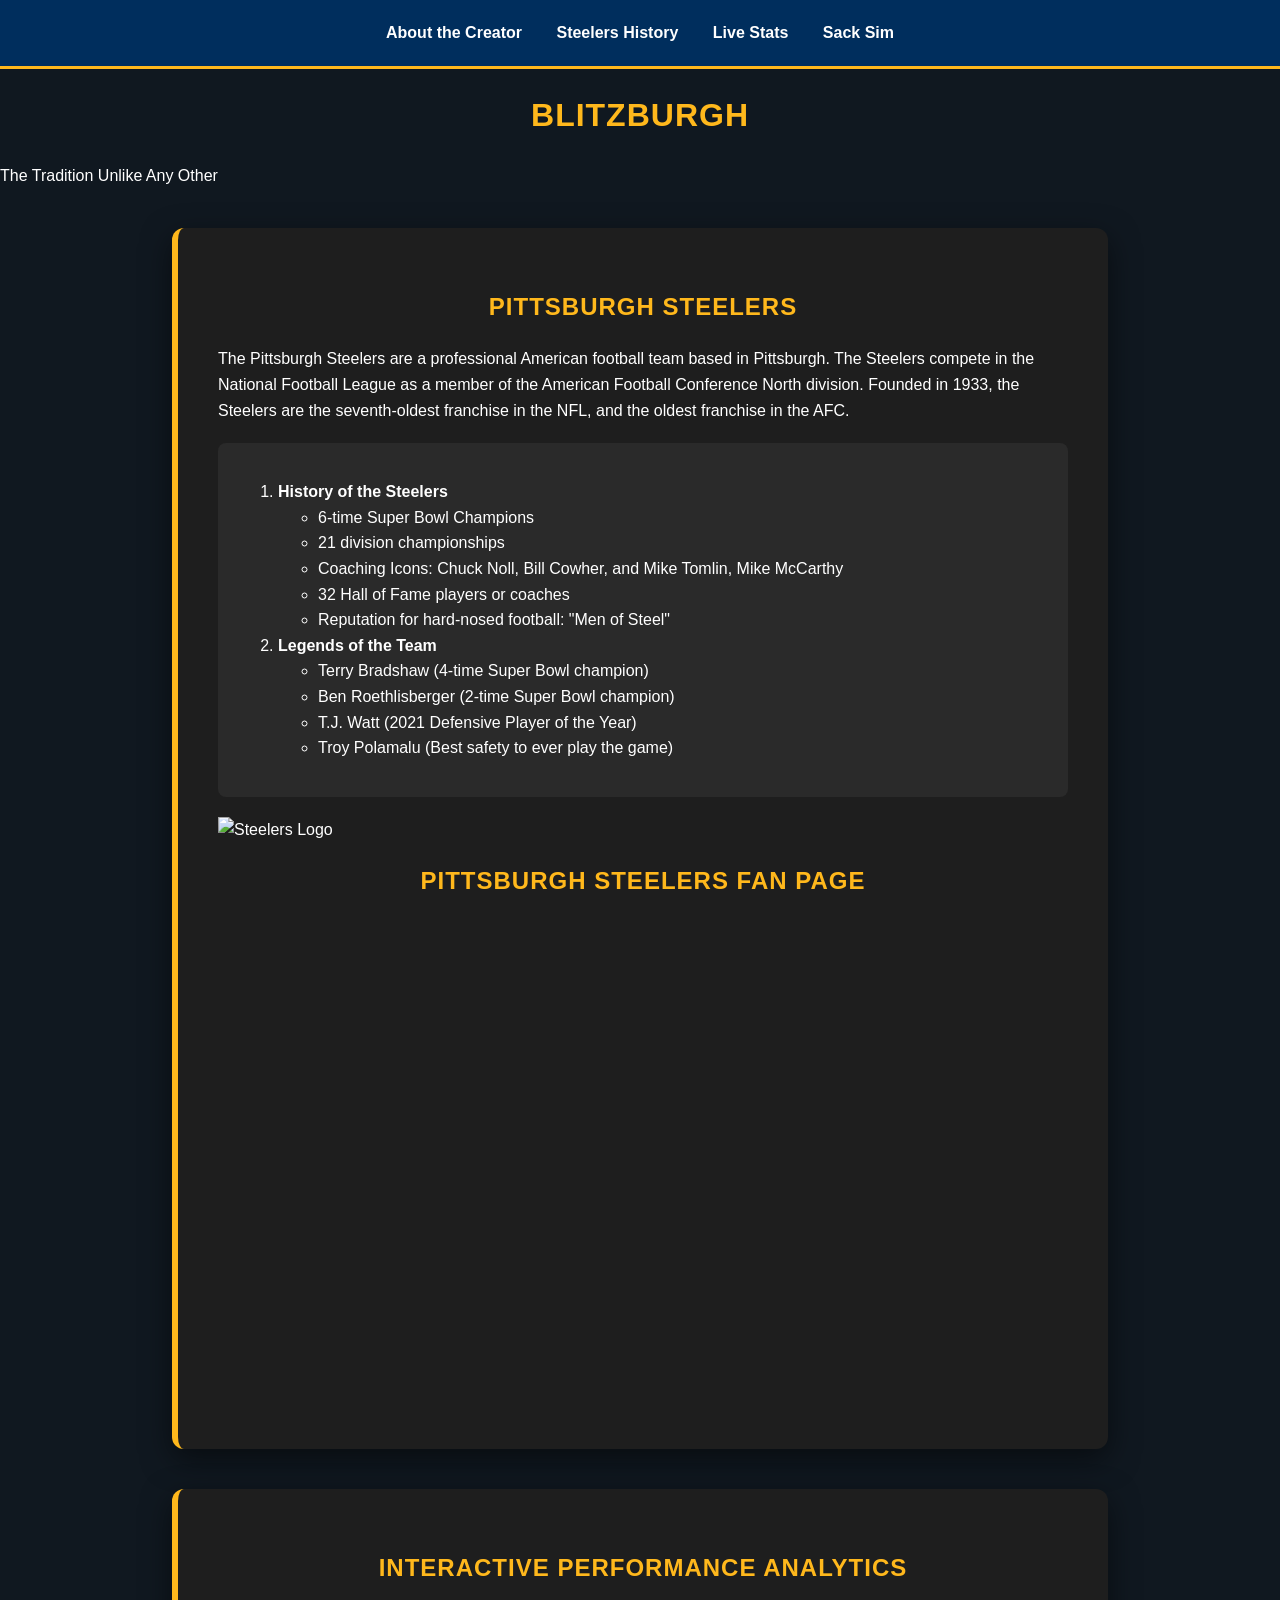
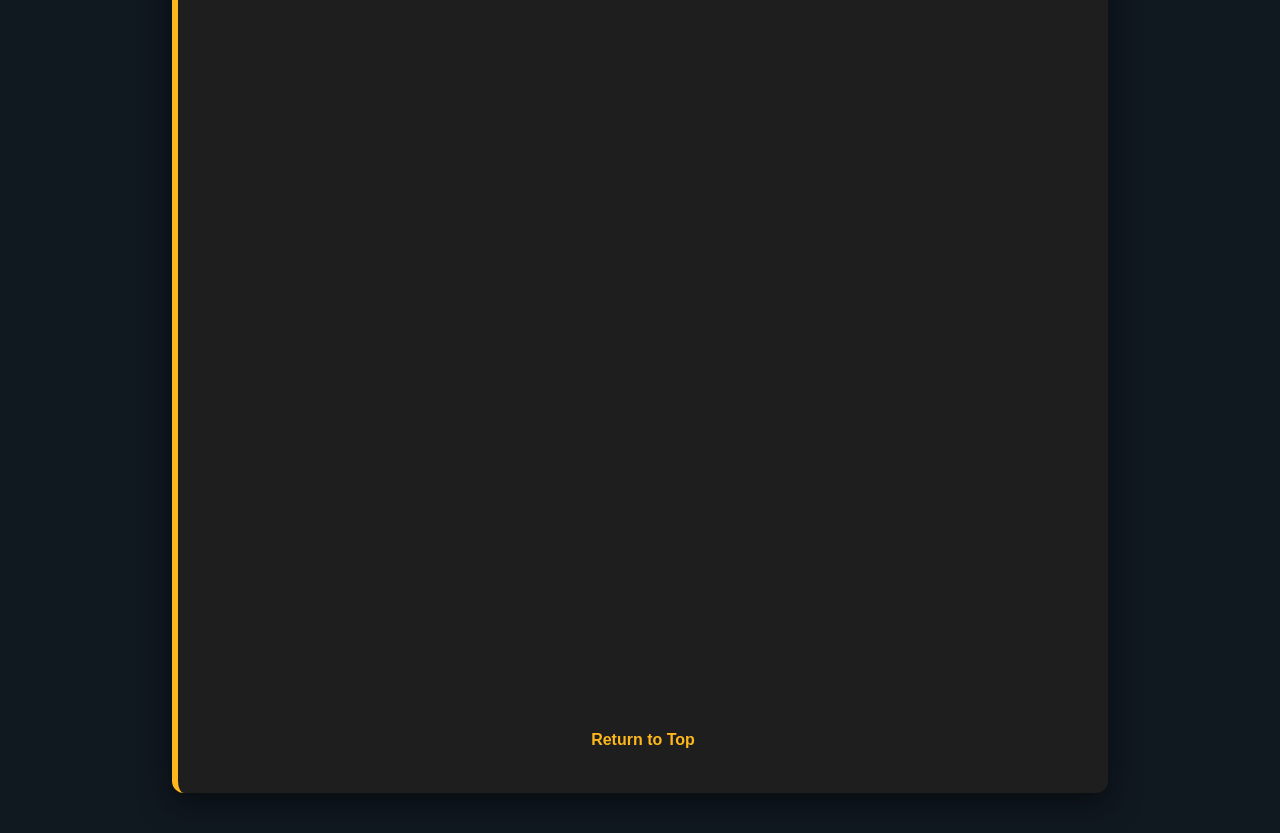
==== index.html @ dae782f9 "Update index.html" ====
<!DOCTYPE html>
<html lang="en">
<head>
    <meta charset="UTF-8">
    <meta name="viewport" content="width=device-width, initial-scale=1.0">
    <title>Blitzburgh | The Steel Tradition</title>
    <link rel="stylesheet" href="style.css">
</head>
<body>

    <nav>
        <div class="nav-links">
            <a href="bio.html">About the Creator</a>
            <a href="#history">Steelers History</a>
            <a href="#stats">Live Stats</a>
            <a href="app.html" class="app-btn">Sack Sim</a>
        </div>
    </nav>

    <header id="top" class="steelers-hero">
        <div class="hero-content">
            <h1>Blitzburgh</h1>
            <p>The Tradition Unlike Any Other</p>
        </div>
    </header>

    <main>
        <section id="history" class="card">
            <h2>Pittsburgh Steelers</h2>
            <p>The Pittsburgh Steelers are a professional American football team based in Pittsburgh. The Steelers compete in the National Football League as a member of the American Football Conference North division. Founded in 1933, the Steelers are the seventh-oldest franchise in the NFL, and the oldest franchise in the AFC. </p>
            
            <div class="list-wrapper">
                <ol>
                    <li><strong>History of the Steelers</strong>
                        <ul>
                            <li>6-time Super Bowl Champions</li>
                            <li>21 division championships</li>
                            <li>Coaching Icons: Chuck Noll, Bill Cowher, and Mike Tomlin, Mike McCarthy</li>
                            <li>32 Hall of Fame players or coaches</li>
                            <li>Reputation for hard-nosed football: "Men of Steel"</li>
                        </ul>
                    </li>
                    <li><strong>Legends of the Team</strong>
                        <ul>
                            <li>Terry Bradshaw (4-time Super Bowl champion)</li>
                            <li>Ben Roethlisberger (2-time Super Bowl champion)</li>
                            <li>T.J. Watt (2021 Defensive Player of the Year)</li>
                            <li>Troy Polamalu (Best safety to ever play the game)</li>
                        </ul>
                    </li>
                </ol>
            </div>

        
    <header>
    <img 
      src="https://logos-world.net/wp-content/uploads/2020/05/Pittsburgh-Steelers-Logo.png" 
      alt="Steelers Logo"
      style="width:200px;">

    <h1>PITTSBURGH STEELERS FAN PAGE</h1>
</header>

    
            <div class="video-container">
               <iframe 
    width="100%" 
    height="500"
    src="https://www.youtube.com/embed/HJskH4xb7GE"
    frameborder="0" 
    allow="accelerometer; autoplay; clipboard-write; encrypted-media; gyroscope; picture-in-picture"
    allowfullscreen>
</iframe>
            </div>
        </section>

      <section id="stats" class="card">
    <h2>Interactive Performance Analytics</h2>

    <div class="tableau-box">
  <div class="tableauPlaceholder" style="width: 100%; height: 700px;">
    <iframe 
      src="https://public.tableau.com/views/53manroster/53ManRoster?:embed=y&:showVizHome=no"
      width="100%" 
      height="700" 
      style="border:none;">
    </iframe>
  
</div>

    <a href="#top" class="back-to-top">Return to Top</a>
</section>
</main>

</body>
</html>
---- style.css ----
/* 1. Custom Background and Base Font Style */
body {
    background-color: #101820; /* Steelers Black */
    margin: 0;
    padding: 0;
    /* Requirement: Style specifying font family */
    font-family: 'Segoe UI', Tahoma, Geneva, Verdana, sans-serif;
    color: #ffffff;
    line-height: 1.6;
}

/* 2. Requirement: Style specifying font color */
h1, h2, h3 {
    color: #FFB81C; /* Steelers Gold */
    text-align: center;
    text-transform: uppercase;
    letter-spacing: 1px;
}

/* 3. Requirement: Three DIV definitions for positioning/styling */

/* Div Style 1: The Navigation Bar */
nav {
    background-color: #002e5d; /* BYU Navy */
    padding: 20px;
    position: sticky;
    top: 0;
    z-index: 1000;
    border-bottom: 3px solid #FFB81C;
    text-align: center;
}

/* Div Style 2: Content Cards */
.card, .bio-card {
    max-width: 850px;
    margin: 40px auto;
    background-color: #1e1e1e;
    padding: 40px;
    border-radius: 12px;
    box-shadow: 0 10px 30px rgba(0,0,0,0.5);
    border-left: 6px solid #FFB81C;
}

/* Div Style 3: Video and Image Wrappers */
.video-container {
    position: relative;
    padding-bottom: 56.25%; /* 16:9 Aspect Ratio */
    height: 0;
    overflow: hidden;
    margin-top: 30px;
    border-radius: 8px;
}

.video-container iframe {
    position: absolute;
    top: 0;
    left: 0;
    width: 100%;
    height: 100%;
}

/* 4. Additional Style Definitions (Navigation and Links) */
nav a {
    color: #ffffff;
    text-decoration: none;
    font-weight: bold;
    margin: 0 15px;
    transition: color 0.3s ease;
}

nav a:hover {
    color: #FFB81C;
}

.center-img {
    display: block;
    margin: 30px auto;
    width: 200px;
}

.back-to-top, .back-link {
    display: block;
    text-align: center;
    margin-top: 20px;
    color: #FFB81C;
    text-decoration: none;
    font-weight: bold;
}

.list-wrapper {
    background-color: #2a2a2a;
    padding: 20px;
    border-radius: 8px;
    margin: 20px 0;
}
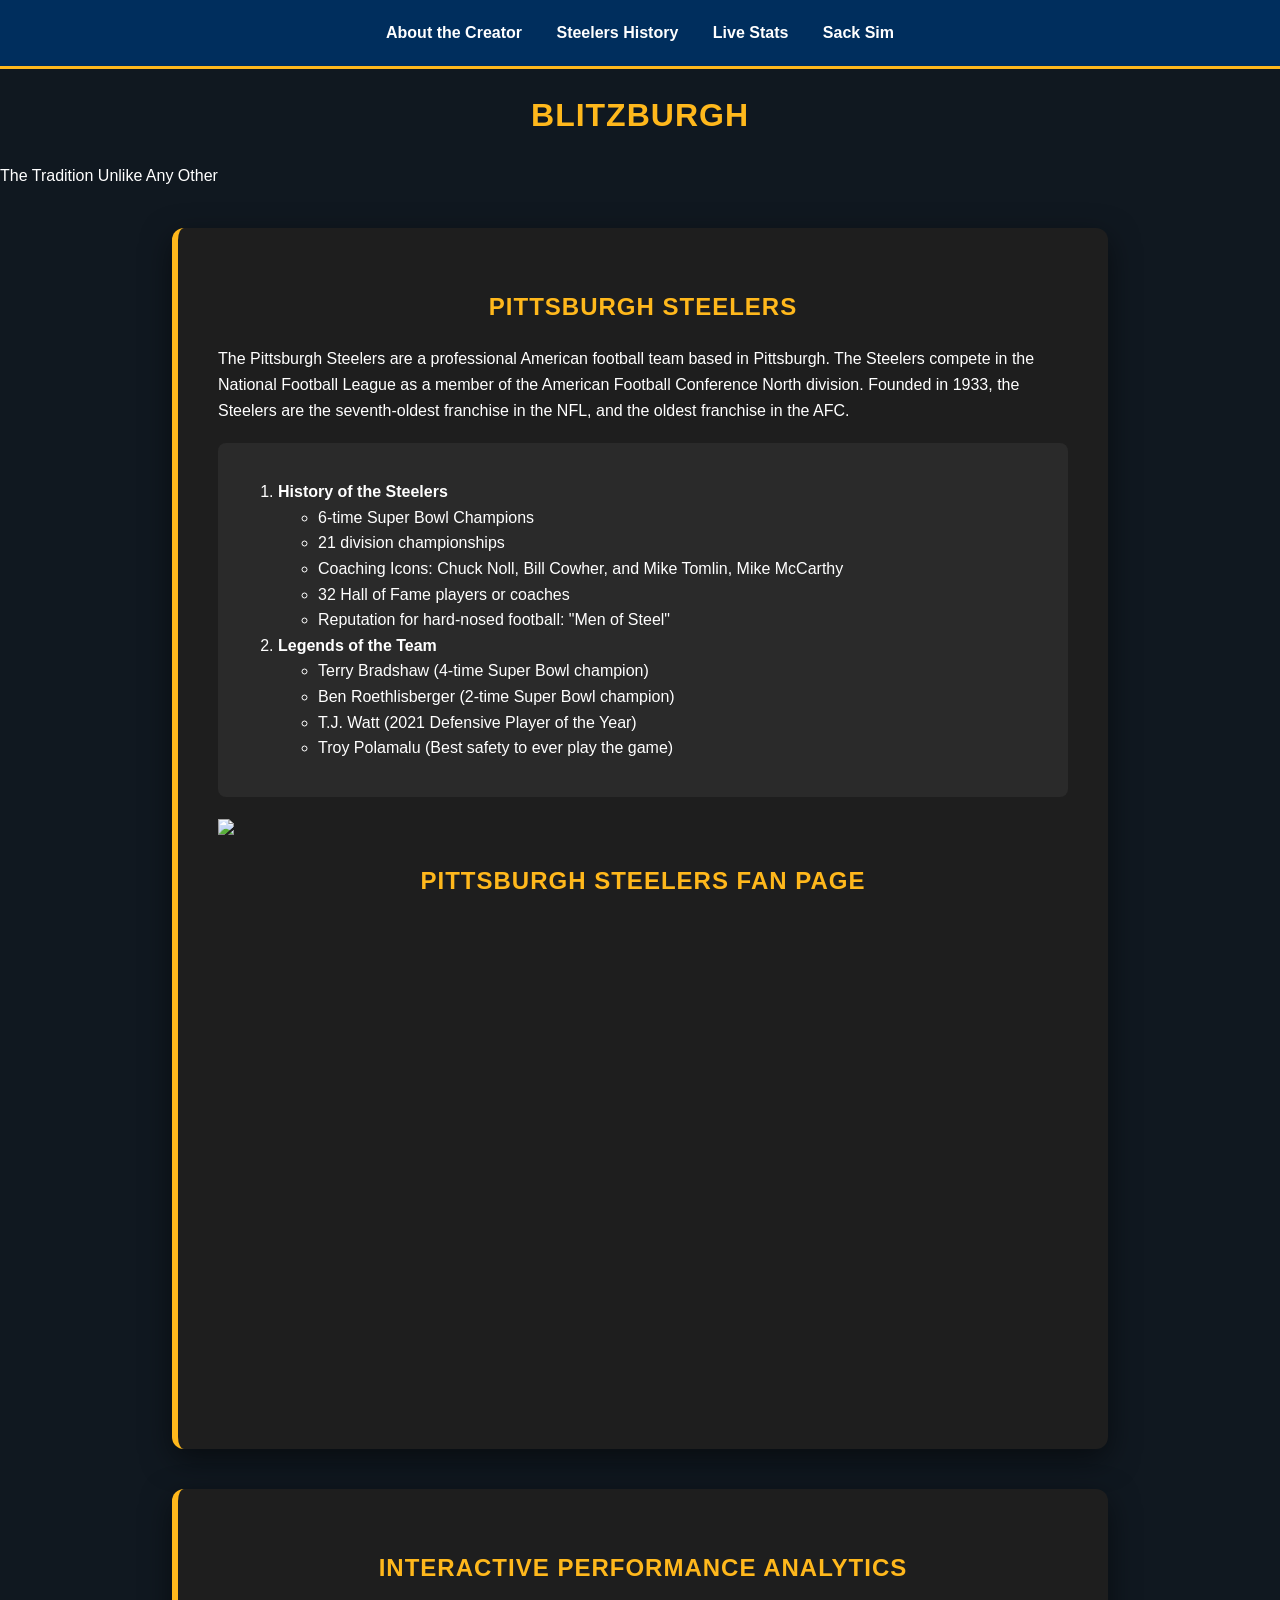
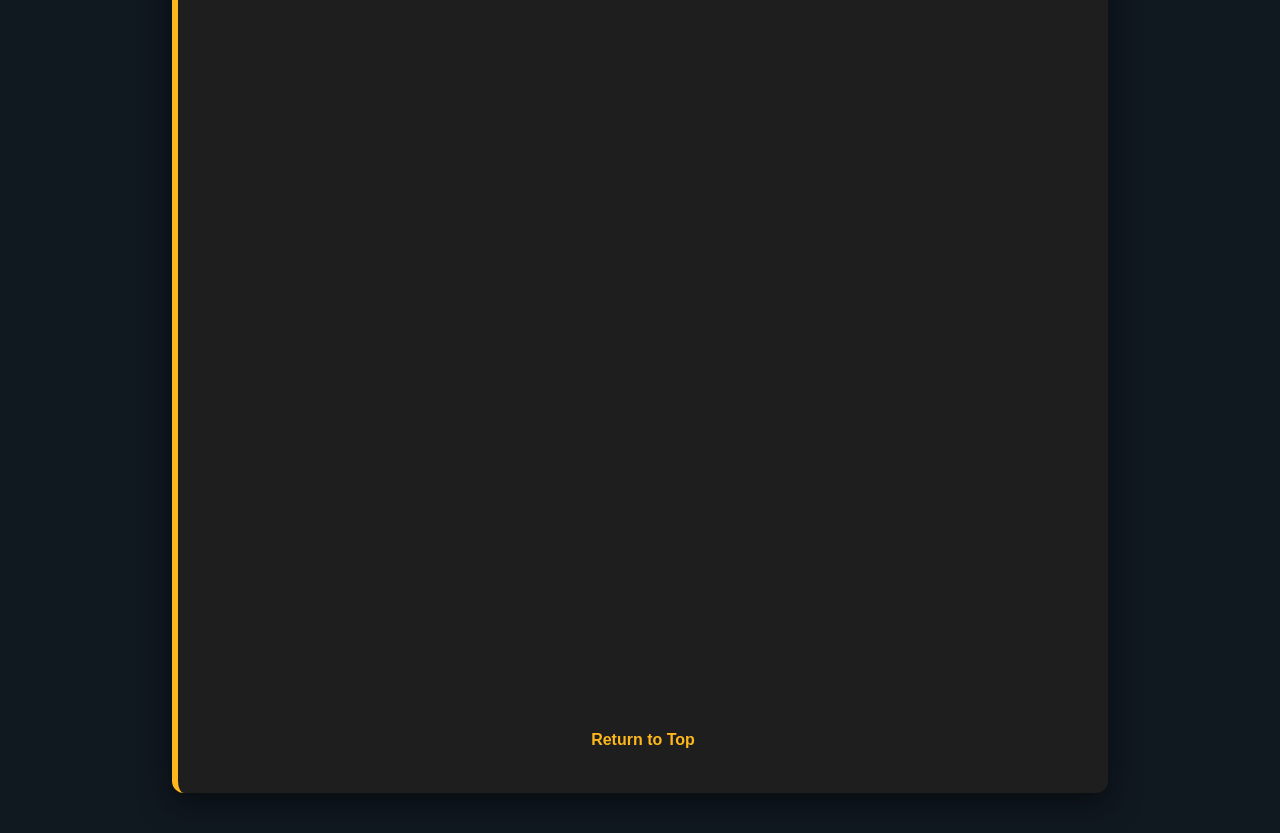
==== commit b52f7f74: "Update index.html" ====
--- a/index.html
+++ b/index.html
@@ -52,12 +52,9 @@
             </div>
 
         
-    <header>
-    <img 
-      src="https://logos-world.net/wp-content/uploads/2020/05/Pittsburgh-Steelers-Logo.png" 
-      alt="Steelers Logo"
-      style="width:200px;">
-
+   <header>
+   <img width="200" src="https://upload.wikimedia.org/wikipedia/en/thumb/d/d5/Pittsburgh_Steelers_logo.svg/512px-Pittsburgh_Steelers_logo.svg.png">
+    
     <h1>PITTSBURGH STEELERS FAN PAGE</h1>
 </header>
 
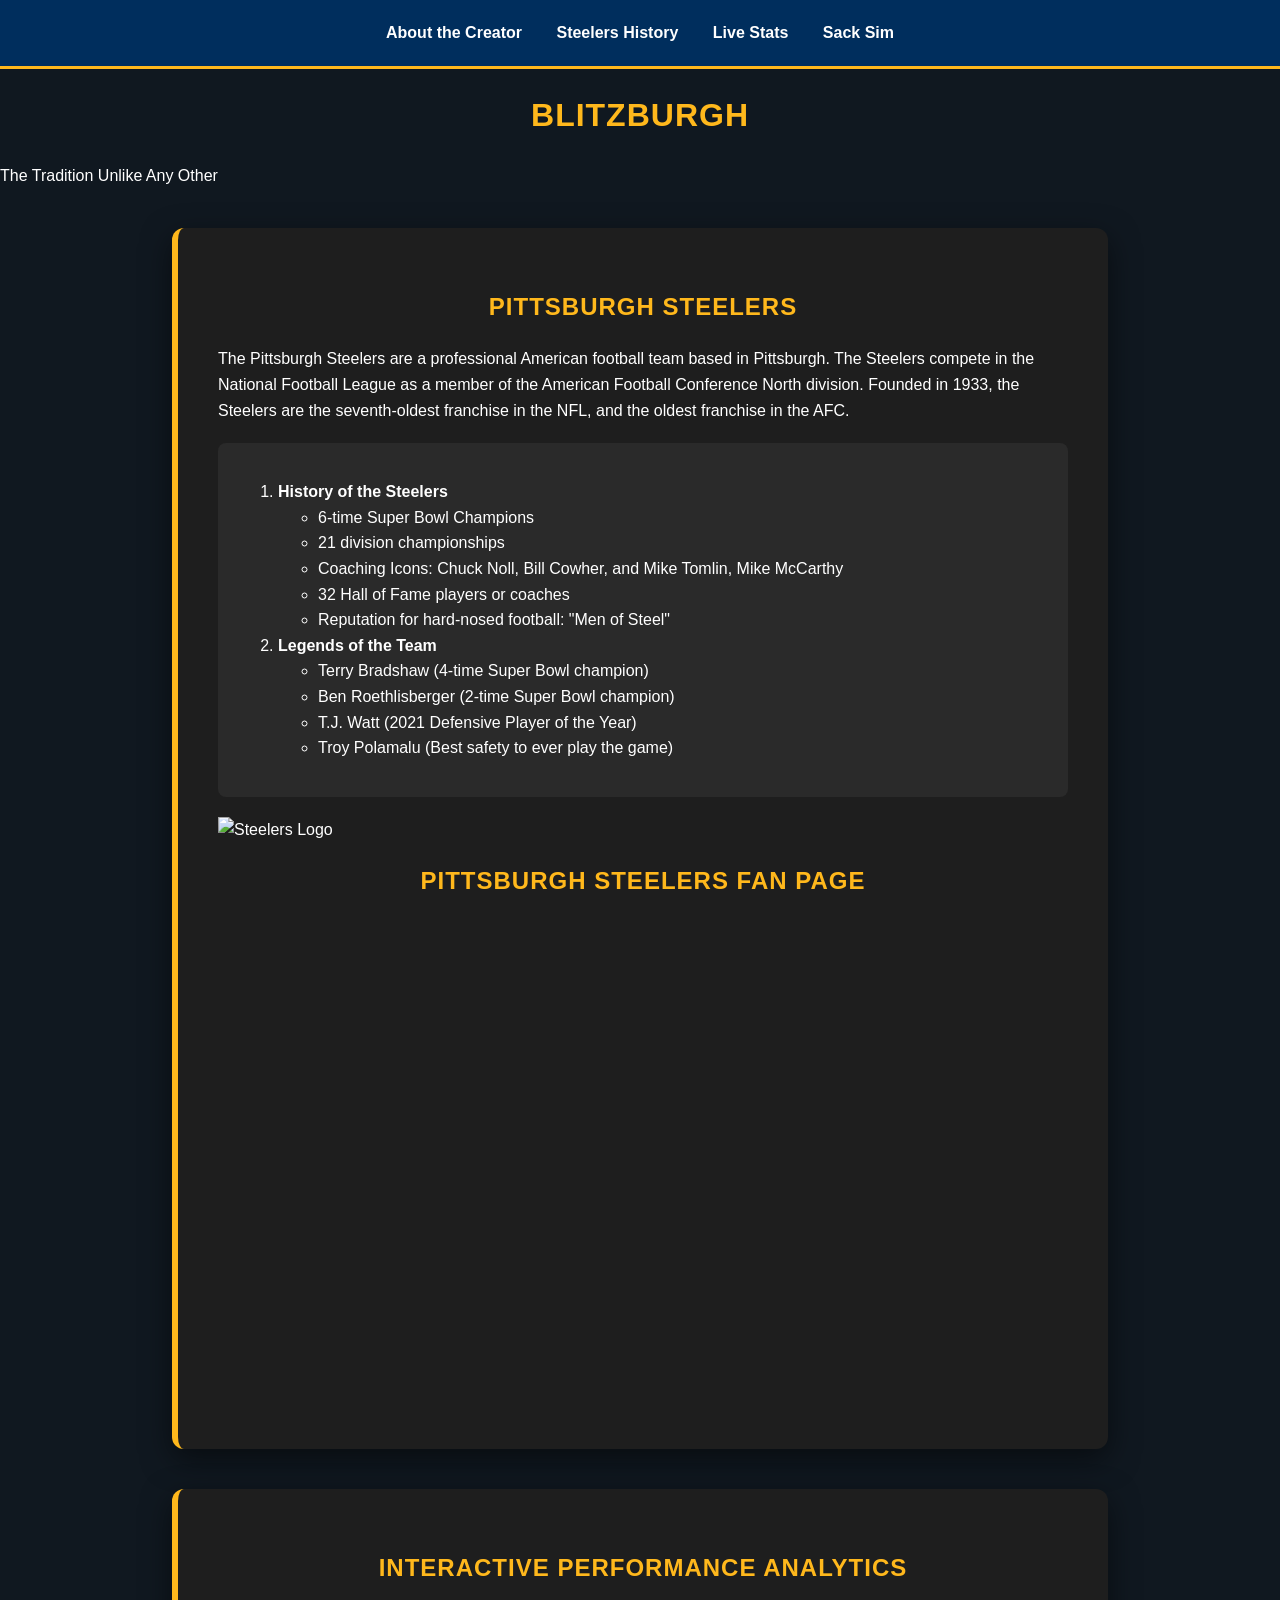
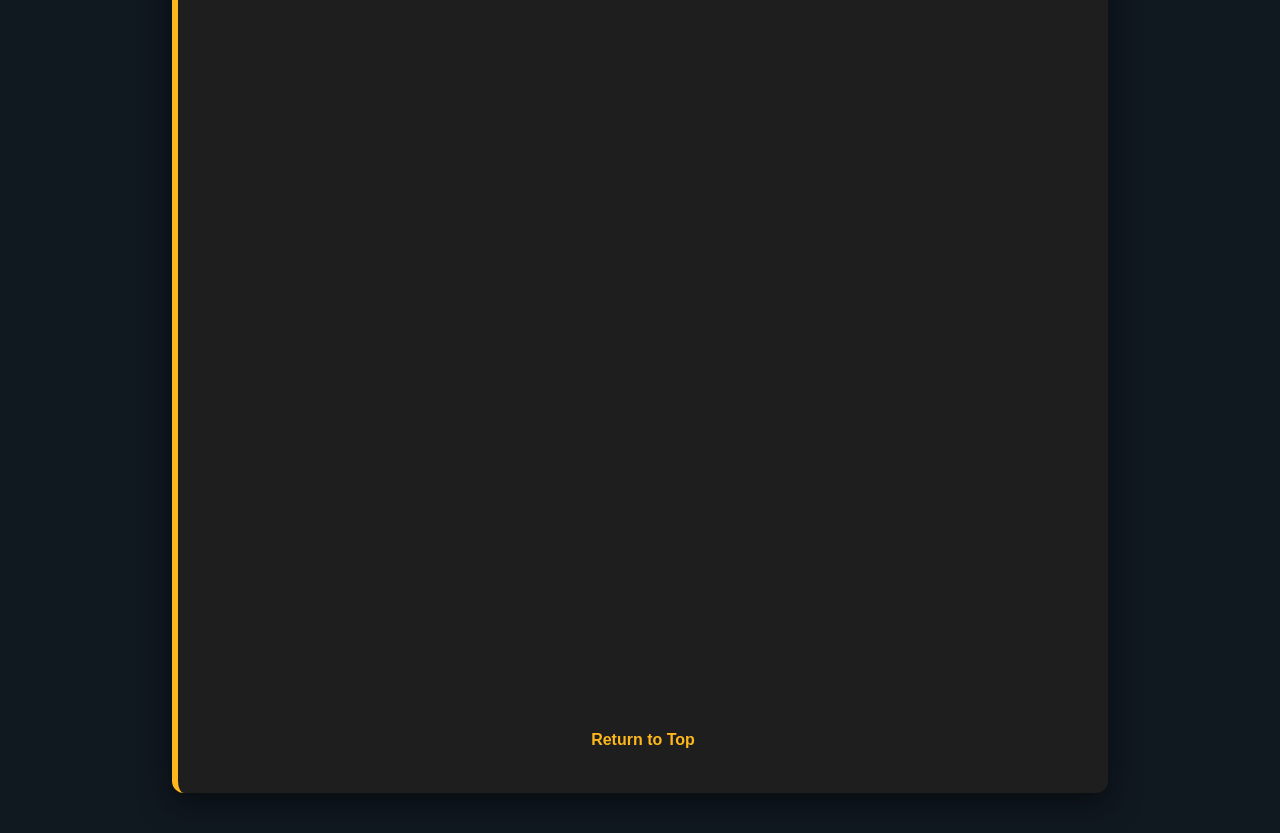
==== commit c2187f08: "Update index.html" ====
--- a/index.html
+++ b/index.html
@@ -53,7 +53,7 @@
 
         
    <header>
-   <img width="200" src="https://upload.wikimedia.org/wikipedia/en/thumb/d/d5/Pittsburgh_Steelers_logo.svg/512px-Pittsburgh_Steelers_logo.svg.png">
+   <img src="./steelers.png" alt="Steelers Logo" width="200">
     
     <h1>PITTSBURGH STEELERS FAN PAGE</h1>
 </header>
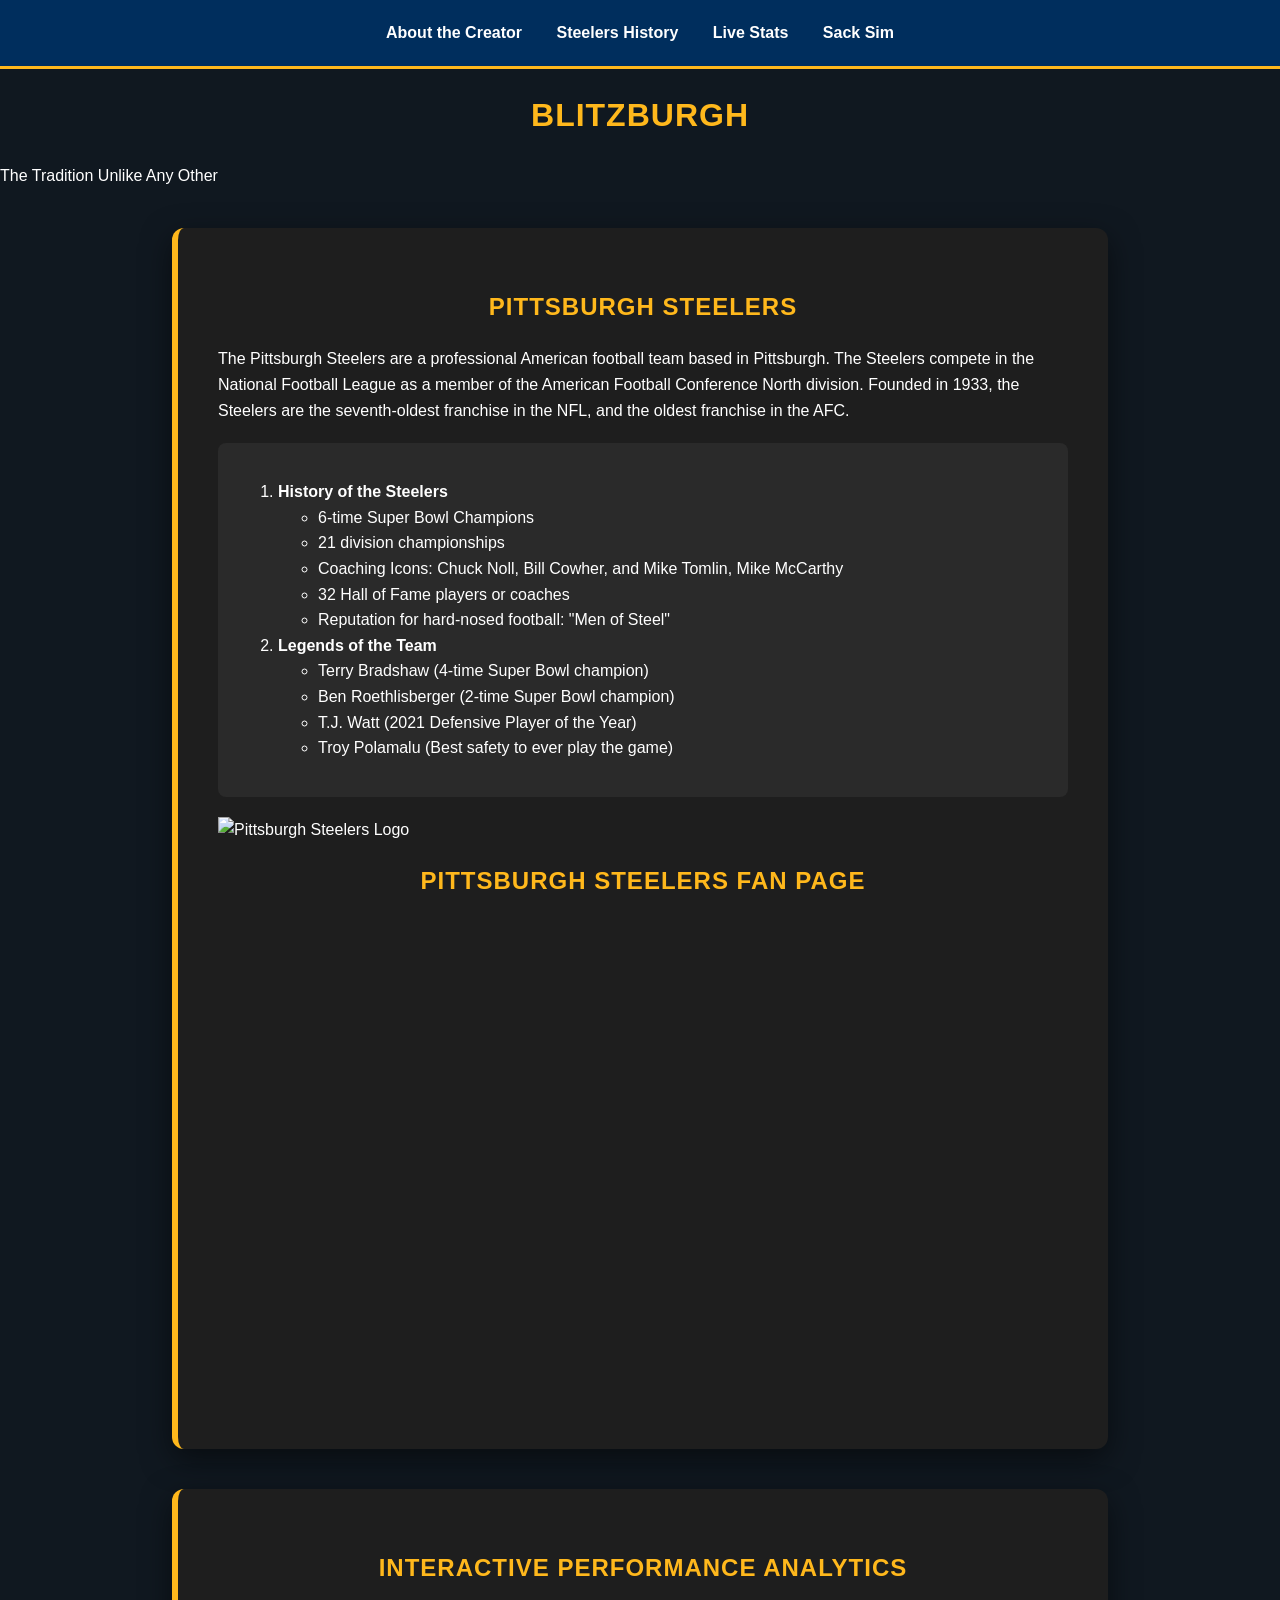
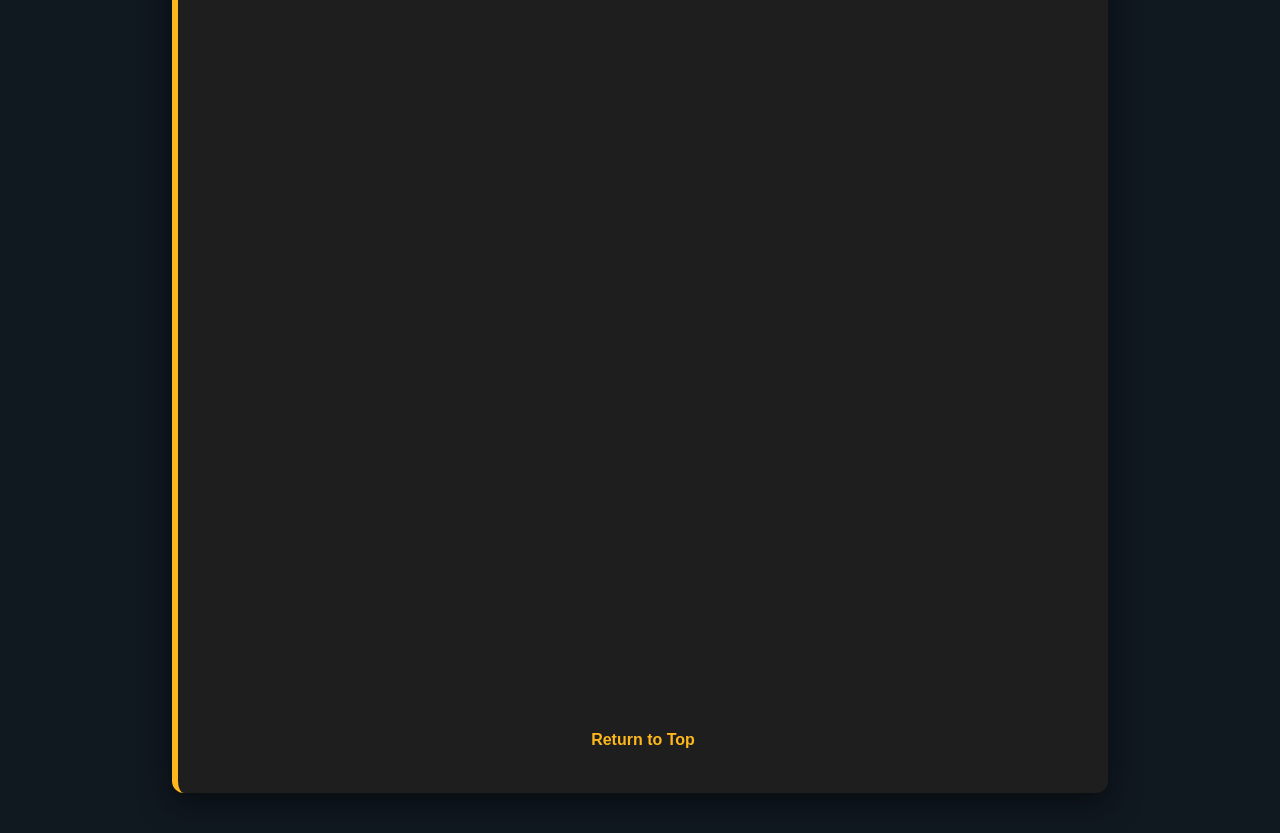
==== commit 02370cb7: "Update index.html" ====
--- a/index.html
+++ b/index.html
@@ -52,8 +52,9 @@
             </div>
 
         
-   <header>
-   <img src="./steelers.png" alt="Steelers Logo" width="200">
+  
+  <header>
+    <img src="steelers.png" alt="Pittsburgh Steelers Logo" class="logo">
     
     <h1>PITTSBURGH STEELERS FAN PAGE</h1>
 </header>
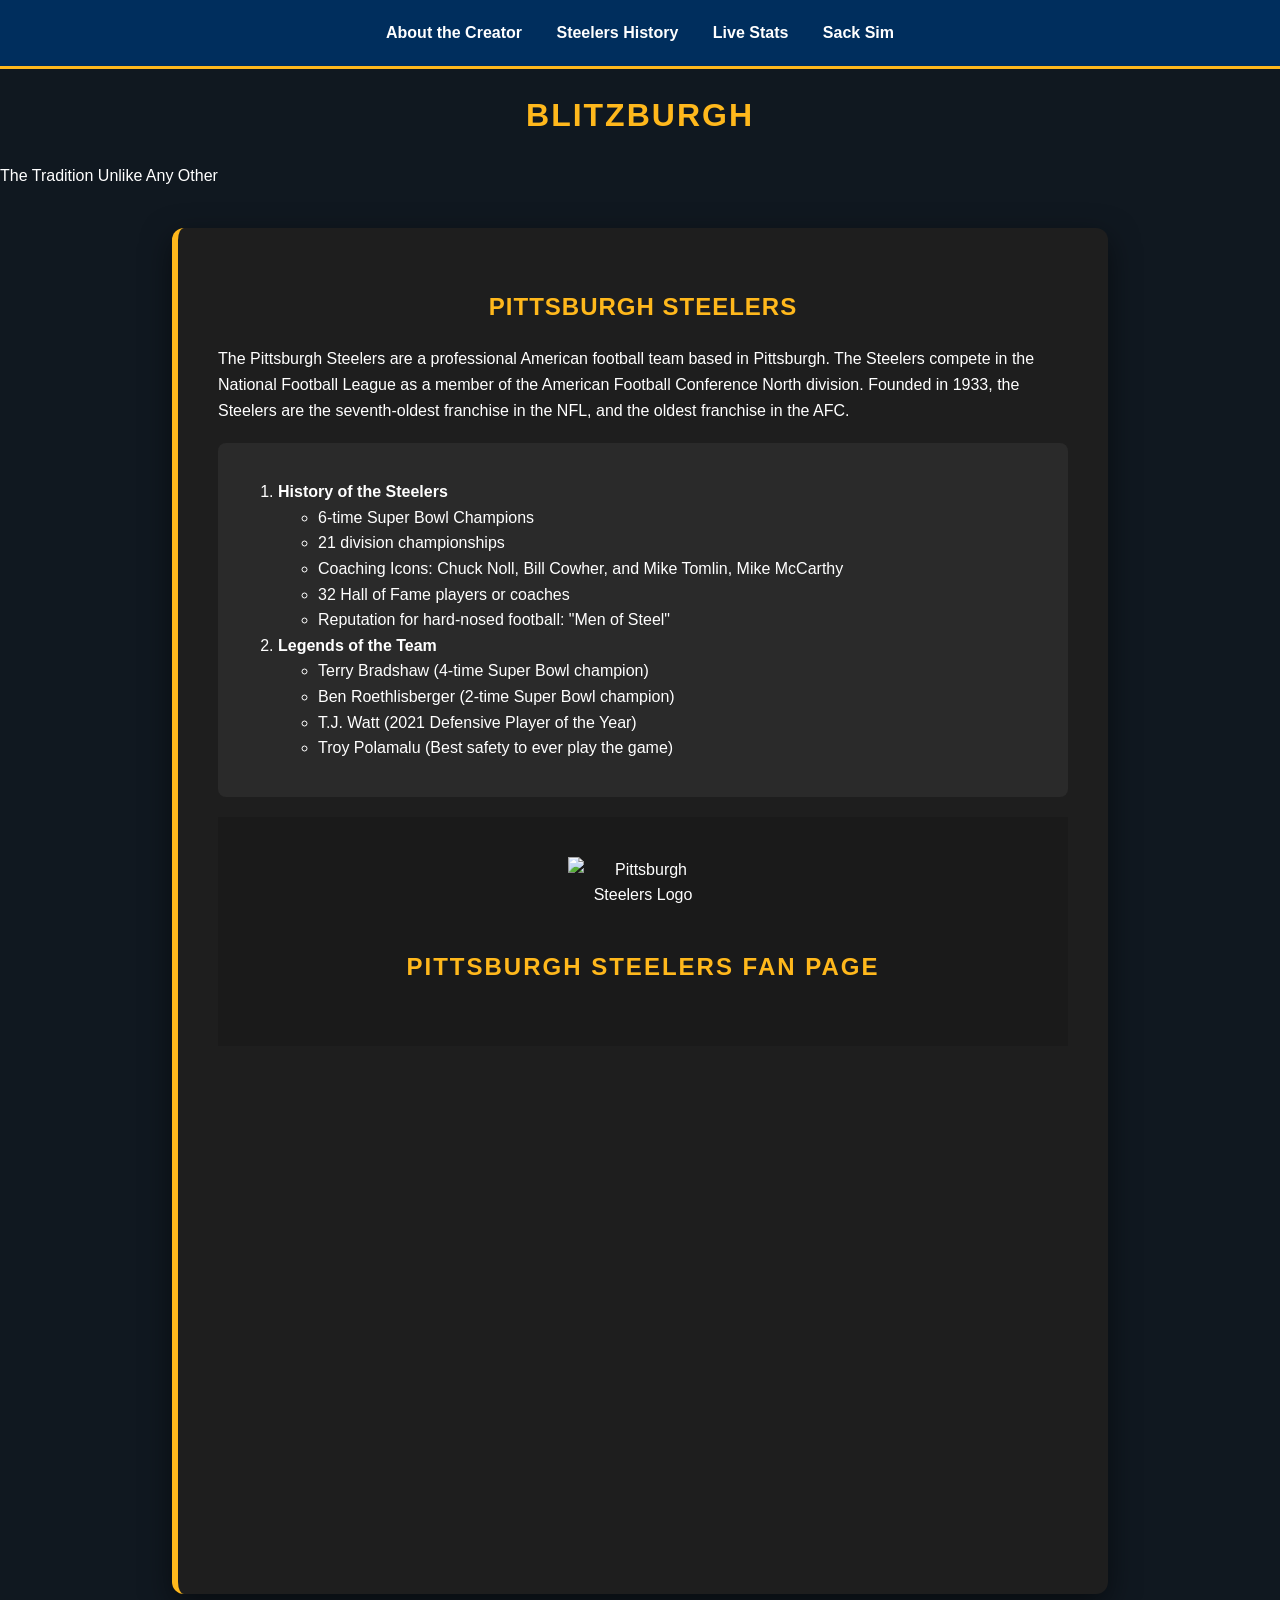
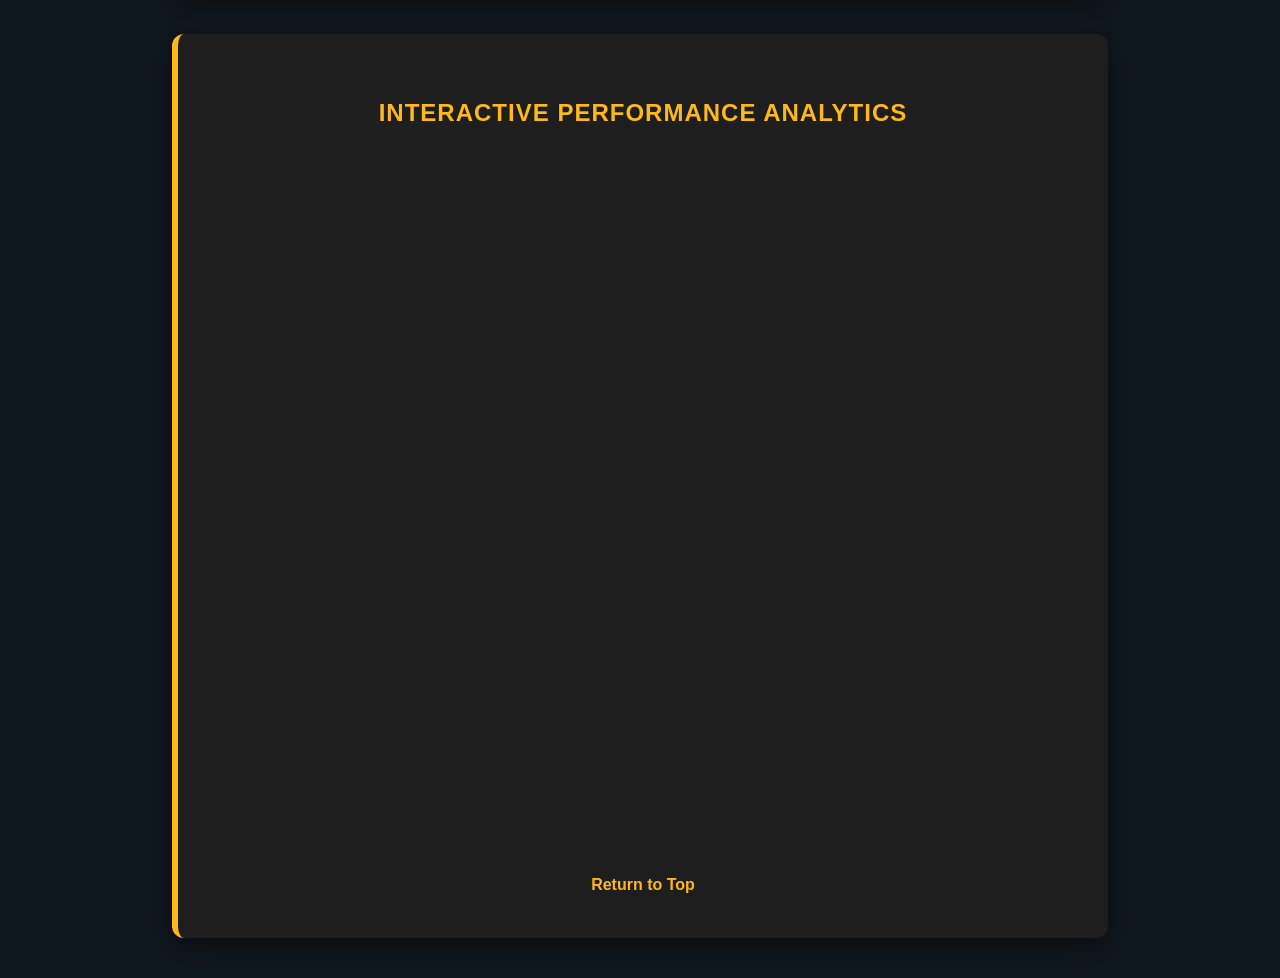
==== commit 2bd3f725: "Update index.html" ====
--- a/index.html
+++ b/index.html
@@ -53,11 +53,10 @@
 
         
   
-  <header>
-    <img src="steelers.png" alt="Pittsburgh Steelers Logo" class="logo">
-    
+ <div class="header-container">
+    <img src="https://static.www.nfl.com/league/api/clubs/logos/PIT.svg" alt="Pittsburgh Steelers Logo" class="steelers-logo">
     <h1>PITTSBURGH STEELERS FAN PAGE</h1>
-</header>
+</div>
 
     
             <div class="video-container">
--- a/style.css
+++ b/style.css
@@ -93,3 +93,25 @@
     border-radius: 8px;
     margin: 20px 0;
 }
+
+.header-container {
+    display: flex;
+    flex-direction: column; /* Stacks logo on top of text */
+    align-items: center;    /* Centers items horizontally */
+    justify-content: center; /* Centers items vertically if container has height */
+    background-color: #1a1a1a; /* Matches the dark background in your image */
+    padding: 40px;
+    text-align: center;
+}
+
+.steelers-logo {
+    width: 150px;           /* Adjust size as needed */
+    margin-bottom: 20px;    /* Adds space between the logo and the title */
+}
+
+h1 {
+    color: #FFB81C;         /* Official Steelers Gold */
+    font-family: sans-serif;
+    text-transform: uppercase;
+    letter-spacing: 2px;
+}
